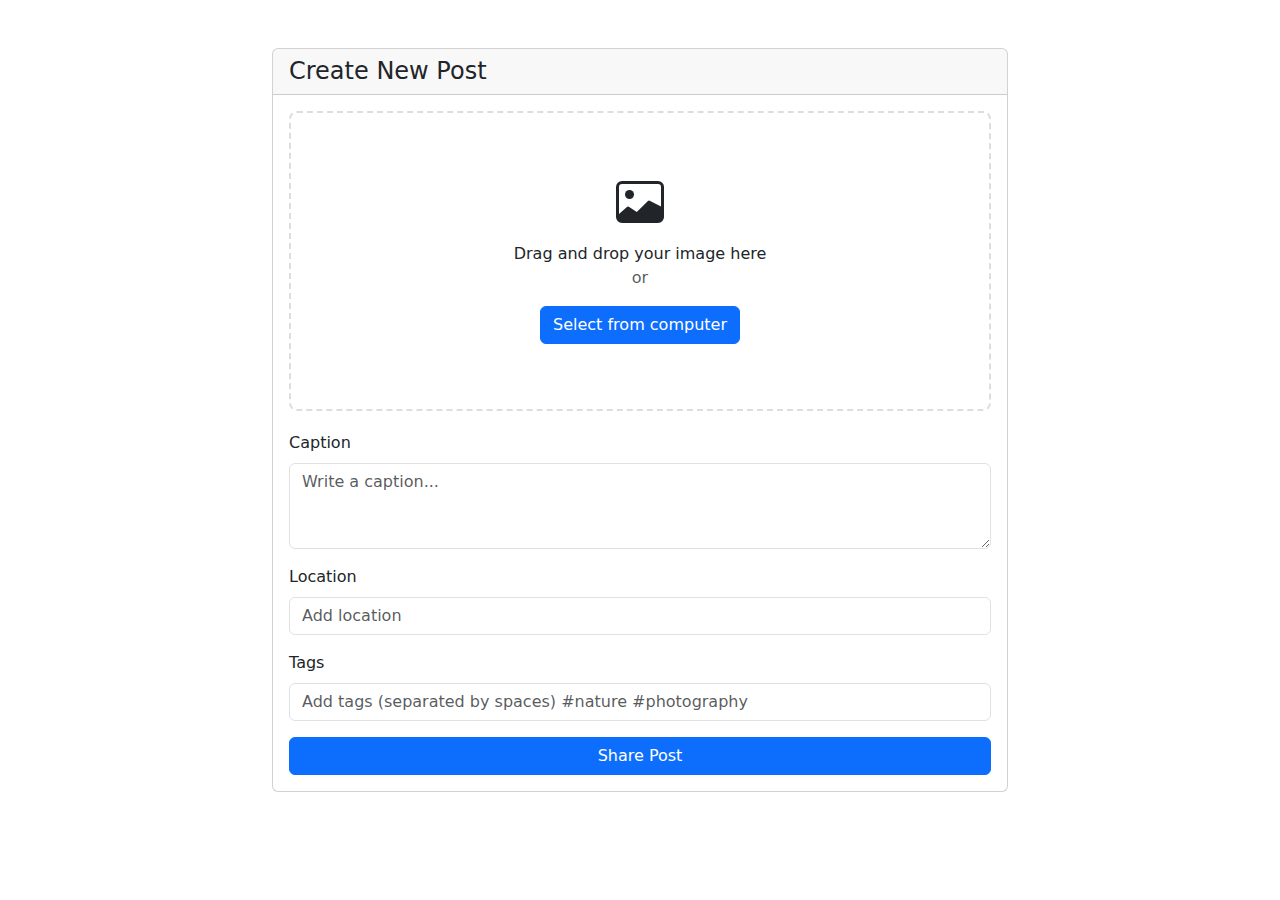
==== Post/Post.html @ 635711fa "Create Post.html" ====
<!DOCTYPE html>
<html lang="en">
<head>
    <meta charset="UTF-8">
    <meta name="viewport" content="width=device-width, initial-scale=1.0">
    <title>Create Post</title>
    <link href="https://cdnjs.cloudflare.com/ajax/libs/bootstrap/5.3.2/css/bootstrap.min.css" rel="stylesheet">
    <style>
        .image-preview {
            max-width: 100%;
            max-height: 300px;
            object-fit: contain;
        }
        
        .preview-container {
            min-height: 300px;
            border: 2px dashed #ddd;
            border-radius: 8px;
            display: flex;
            align-items: center;
            justify-content: center;
            margin-bottom: 20px;
        }

        .preview-container.dragover {
            border-color: #0d6efd;
            background-color: rgba(13, 110, 253, 0.1);
        }

        #imagePreview {
            display: none;
        }
    </style>
</head>
<body>
    <div class="container my-5">
        <div class="row justify-content-center">
            <div class="col-md-8">
                <div class="card">
                    <div class="card-header">
                        <h4 class="mb-0">Create New Post</h4>
                    </div>
                    <div class="card-body">
                        <form id="postForm" enctype="multipart/form-data">
                            <!-- Image Upload -->
                            <div class="mb-3">
                                <div class="preview-container" id="dropZone">
                                    <img id="imagePreview" class="image-preview">
                                    <div id="uploadPrompt" class="text-center">
                                        <svg xmlns="http://www.w3.org/2000/svg" width="48" height="48" fill="currentColor" class="bi bi-image mb-3" viewBox="0 0 16 16">
                                            <path d="M6.002 5.5a1.5 1.5 0 1 1-3 0 1.5 1.5 0 0 1 3 0z"/>
                                            <path d="M2.002 1a2 2 0 0 0-2 2v10a2 2 0 0 0 2 2h12a2 2 0 0 0 2-2V3a2 2 0 0 0-2-2h-12zm12 1a1 1 0 0 1 1 1v6.5l-3.777-1.947a.5.5 0 0 0-.577.093l-3.71 3.71-2.66-1.772a.5.5 0 0 0-.63.062L1.002 12V3a1 1 0 0 1 1-1h12z"/>
                                        </svg>
                                        <p class="mb-0">Drag and drop your image here</p>
                                        <p class="text-muted">or</p>
                                        <button type="button" class="btn btn-primary" onclick="document.getElementById('imageInput').click()">
                                            Select from computer
                                        </button>
                                    </div>
                                </div>
                                <input type="file" id="imageInput" class="d-none" accept="image/*">
                            </div>

                            <!-- Caption -->
                            <div class="mb-3">
                                <label for="caption" class="form-label">Caption</label>
                                <textarea class="form-control" id="caption" rows="3" placeholder="Write a caption..."></textarea>
                            </div>

                            <!-- Location -->
                            <div class="mb-3">
                                <label for="location" class="form-label">Location</label>
                                <input type="text" class="form-control" id="location" placeholder="Add location">
                            </div>

                            <!-- Tags -->
                            <div class="mb-3">
                                <label for="tags" class="form-label">Tags</label>
                                <input type="text" class="form-control" id="tags" placeholder="Add tags (separated by spaces) #nature #photography">
                            </div>

                            <!-- Submit Button -->
                            <button type="submit" class="btn btn-primary w-100">Share Post</button>
                        </form>
                    </div>
                </div>
            </div>
        </div>
    </div>

    <script>
        document.addEventListener('DOMContentLoaded', function() {
            const dropZone = document.getElementById('dropZone');
            const imageInput = document.getElementById('imageInput');
            const imagePreview = document.getElementById('imagePreview');
            const uploadPrompt = document.getElementById('uploadPrompt');
            const postForm = document.getElementById('postForm');

            // Handle drag and drop
            dropZone.addEventListener('dragover', (e) => {
                e.preventDefault();
                dropZone.classList.add('dragover');
            });

            dropZone.addEventListener('dragleave', () => {
                dropZone.classList.remove('dragover');
            });

            dropZone.addEventListener('drop', (e) => {
                e.preventDefault();
                dropZone.classList.remove('dragover');
                const file = e.dataTransfer.files[0];
                if (file && file.type.startsWith('image/')) {
                    handleImageUpload(file);
                }
            });

            // Handle file input change
            imageInput.addEventListener('change', (e) => {
                const file = e.target.files[0];
                if (file) {
                    handleImageUpload(file);
                }
            });

            // Preview image
            function handleImageUpload(file) {
                const reader = new FileReader();
                reader.onload = (e) => {
                    imagePreview.src = e.target.result;
                    imagePreview.style.display = 'block';
                    uploadPrompt.style.display = 'none';
                };
                reader.readAsDataURL(file);
            }

            // Handle form submission
            postForm.addEventListener('submit', async (e) => {
                e.preventDefault();
                
                const formData = new FormData();
                formData.append('image', imageInput.files[0]);
                formData.append('caption', document.getElementById('caption').value);
                formData.append('location', document.getElementById('location').value);
                formData.append('tags', document.getElementById('tags').value);

                try {
                    // Replace with your actual API endpoint
                    const response = await fetch('/api/posts', {
                        method: 'POST',
                        body: formData
                    });

                    if (response.ok) {
                        alert('Post created successfully!');
                        postForm.reset();
                        imagePreview.style.display = 'none';
                        uploadPrompt.style.display = 'block';
                    } else {
                        throw new Error('Failed to create post');
                    }
                } catch (error) {
                    alert('Error creating post: ' + error.message);
                }
            });
        });
    </script>
</body>
</html>
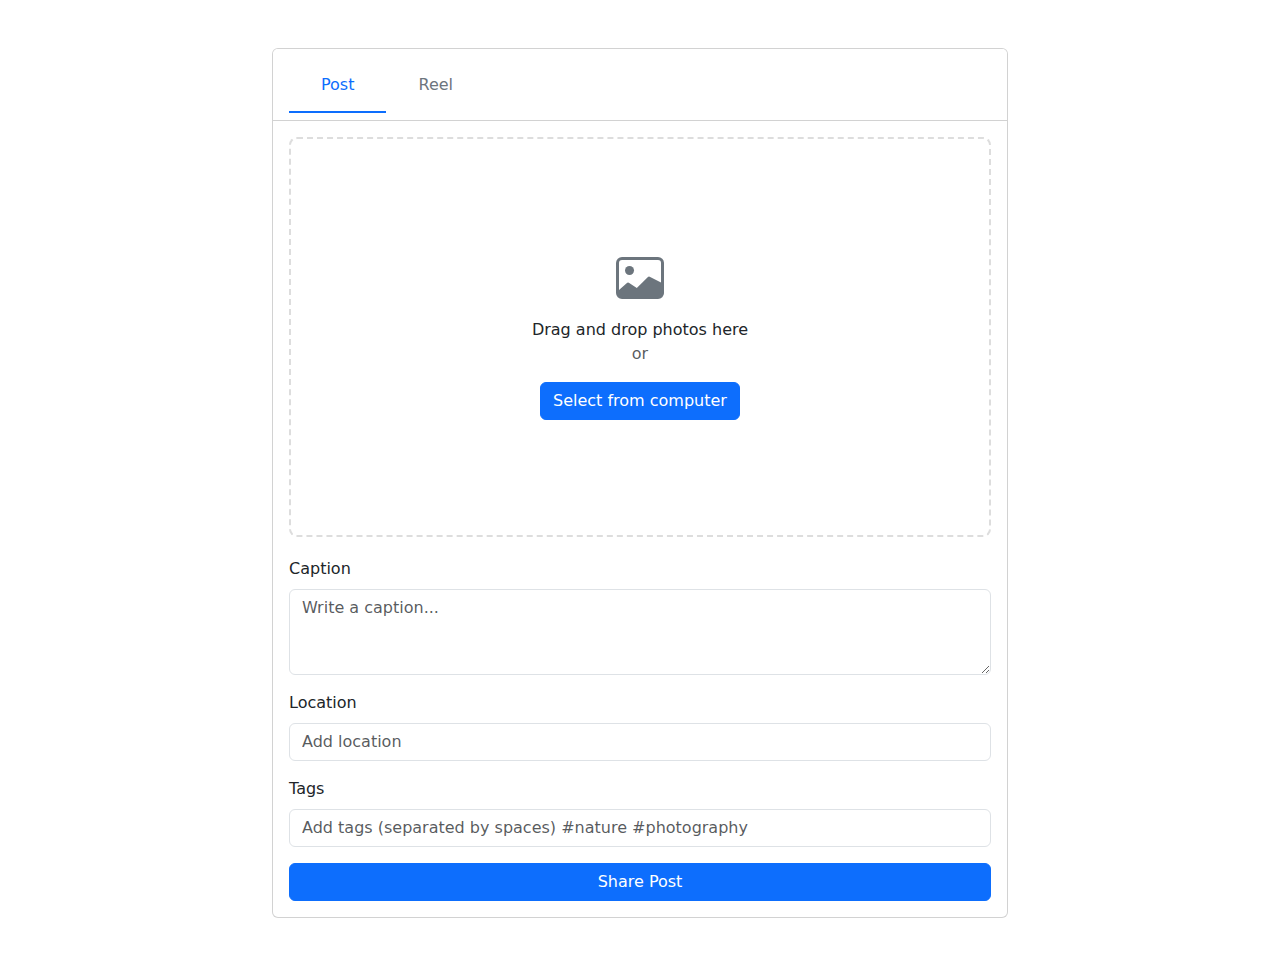
==== commit c8910fb3: "Update Post.html" ====
--- a/Post/Post.html
+++ b/Post/Post.html
@@ -3,23 +3,19 @@
 <head>
     <meta charset="UTF-8">
     <meta name="viewport" content="width=device-width, initial-scale=1.0">
-    <title>Create Post</title>
+    <title>Create Post or Reel</title>
     <link href="https://cdnjs.cloudflare.com/ajax/libs/bootstrap/5.3.2/css/bootstrap.min.css" rel="stylesheet">
     <style>
-        .image-preview {
-            max-width: 100%;
-            max-height: 300px;
-            object-fit: contain;
-        }
-        
         .preview-container {
-            min-height: 300px;
+            min-height: 400px;
             border: 2px dashed #ddd;
             border-radius: 8px;
             display: flex;
             align-items: center;
             justify-content: center;
             margin-bottom: 20px;
+            position: relative;
+            overflow: hidden;
         }
 
         .preview-container.dragover {
@@ -27,8 +23,50 @@
             background-color: rgba(13, 110, 253, 0.1);
         }
 
-        #imagePreview {
+        .media-preview {
+            max-width: 100%;
+            max-height: 400px;
+            object-fit: contain;
             display: none;
+        }
+
+        .upload-icon {
+            color: #6c757d;
+        }
+
+        .nav-tabs .nav-link {
+            font-weight: 500;
+            color: #6c757d;
+            border: none;
+            padding: 1rem 2rem;
+            position: relative;
+        }
+
+        .nav-tabs .nav-link.active {
+            color: #0d6efd;
+            background: none;
+            border: none;
+        }
+
+        .nav-tabs .nav-link.active::after {
+            content: '';
+            position: absolute;
+            bottom: 0;
+            left: 0;
+            width: 100%;
+            height: 2px;
+            background-color: #0d6efd;
+        }
+
+        .duration-warning {
+            display: none;
+            color: #dc3545;
+            margin-top: 10px;
+        }
+
+        #videoPreview {
+            max-width: 100%;
+            max-height: 400px;
         }
     </style>
 </head>
@@ -37,112 +75,225 @@
         <div class="row justify-content-center">
             <div class="col-md-8">
                 <div class="card">
-                    <div class="card-header">
-                        <h4 class="mb-0">Create New Post</h4>
+                    <div class="card-header bg-white">
+                        <ul class="nav nav-tabs border-0" role="tablist">
+                            <li class="nav-item" role="presentation">
+                                <button class="nav-link active" id="post-tab" data-bs-toggle="tab" data-bs-target="#post" type="button" role="tab">
+                                    Post
+                                </button>
+                            </li>
+                            <li class="nav-item" role="presentation">
+                                <button class="nav-link" id="reel-tab" data-bs-toggle="tab" data-bs-target="#reel" type="button" role="tab">
+                                    Reel
+                                </button>
+                            </li>
+                        </ul>
                     </div>
                     <div class="card-body">
-                        <form id="postForm" enctype="multipart/form-data">
-                            <!-- Image Upload -->
-                            <div class="mb-3">
-                                <div class="preview-container" id="dropZone">
-                                    <img id="imagePreview" class="image-preview">
-                                    <div id="uploadPrompt" class="text-center">
-                                        <svg xmlns="http://www.w3.org/2000/svg" width="48" height="48" fill="currentColor" class="bi bi-image mb-3" viewBox="0 0 16 16">
-                                            <path d="M6.002 5.5a1.5 1.5 0 1 1-3 0 1.5 1.5 0 0 1 3 0z"/>
-                                            <path d="M2.002 1a2 2 0 0 0-2 2v10a2 2 0 0 0 2 2h12a2 2 0 0 0 2-2V3a2 2 0 0 0-2-2h-12zm12 1a1 1 0 0 1 1 1v6.5l-3.777-1.947a.5.5 0 0 0-.577.093l-3.71 3.71-2.66-1.772a.5.5 0 0 0-.63.062L1.002 12V3a1 1 0 0 1 1-1h12z"/>
-                                        </svg>
-                                        <p class="mb-0">Drag and drop your image here</p>
-                                        <p class="text-muted">or</p>
-                                        <button type="button" class="btn btn-primary" onclick="document.getElementById('imageInput').click()">
-                                            Select from computer
-                                        </button>
-                                    </div>
-                                </div>
-                                <input type="file" id="imageInput" class="d-none" accept="image/*">
+                        <div class="tab-content">
+                            <!-- Post Upload Tab -->
+                            <div class="tab-pane fade show active" id="post" role="tabpanel">
+                                <form id="postForm" enctype="multipart/form-data">
+                                    <div class="preview-container" id="imageDropZone">
+                                        <img id="imagePreview" class="media-preview">
+                                        <div id="imageUploadPrompt" class="text-center">
+                                            <svg xmlns="http://www.w3.org/2000/svg" width="48" height="48" fill="currentColor" class="bi bi-image mb-3 upload-icon" viewBox="0 0 16 16">
+                                                <path d="M6.002 5.5a1.5 1.5 0 1 1-3 0 1.5 1.5 0 0 1 3 0z"/>
+                                                <path d="M2.002 1a2 2 0 0 0-2 2v10a2 2 0 0 0 2 2h12a2 2 0 0 0 2-2V3a2 2 0 0 0-2-2h-12zm12 1a1 1 0 0 1 1 1v6.5l-3.777-1.947a.5.5 0 0 0-.577.093l-3.71 3.71-2.66-1.772a.5.5 0 0 0-.63.062L1.002 12V3a1 1 0 0 1 1-1h12z"/>
+                                            </svg>
+                                            <p class="mb-0">Drag and drop photos here</p>
+                                            <p class="text-muted">or</p>
+                                            <button type="button" class="btn btn-primary" onclick="document.getElementById('imageInput').click()">
+                                                Select from computer
+                                            </button>
+                                        </div>
+                                    </div>
+                                    <input type="file" id="imageInput" class="d-none" accept="image/*" multiple>
+                                    
+                                    <div class="mb-3">
+                                        <label for="postCaption" class="form-label">Caption</label>
+                                        <textarea class="form-control" id="postCaption" rows="3" placeholder="Write a caption..."></textarea>
+                                    </div>
+
+                                    <div class="mb-3">
+                                        <label for="postLocation" class="form-label">Location</label>
+                                        <input type="text" class="form-control" id="postLocation" placeholder="Add location">
+                                    </div>
+
+                                    <div class="mb-3">
+                                        <label for="postTags" class="form-label">Tags</label>
+                                        <input type="text" class="form-control" id="postTags" placeholder="Add tags (separated by spaces) #nature #photography">
+                                    </div>
+
+                                    <button type="submit" class="btn btn-primary w-100">Share Post</button>
+                                </form>
                             </div>
 
-                            <!-- Caption -->
-                            <div class="mb-3">
-                                <label for="caption" class="form-label">Caption</label>
-                                <textarea class="form-control" id="caption" rows="3" placeholder="Write a caption..."></textarea>
+                            <!-- Reel Upload Tab -->
+                            <div class="tab-pane fade" id="reel" role="tabpanel">
+                                <form id="reelForm" enctype="multipart/form-data">
+                                    <div class="preview-container" id="videoDropZone">
+                                        <video id="videoPreview" class="media-preview" controls></video>
+                                        <div id="videoUploadPrompt" class="text-center">
+                                            <svg xmlns="http://www.w3.org/2000/svg" width="48" height="48" fill="currentColor" class="bi bi-camera-reels mb-3 upload-icon" viewBox="0 0 16 16">
+                                                <path d="M6 3a3 3 0 1 1-6 0 3 3 0 0 1 6 0zM1 3a2 2 0 1 0 4 0 2 2 0 0 0-4 0z"/>
+                                                <path d="M9 6h.5a2 2 0 0 1 1.983 1.738l3.11-1.382A1 1 0 0 1 16 7.269v7.462a1 1 0 0 1-1.406.913l-3.111-1.382A2 2 0 0 1 9.5 16H2a2 2 0 0 1-2-2V8a2 2 0 0 1 2-2h7zm6 8.73V7.27l-3.5 1.555v4.35l3.5 1.556zM1 8v6a1 1 0 0 0 1 1h7.5a1 1 0 0 0 1-1V8a1 1 0 0 0-1-1H2a1 1 0 0 0-1 1z"/>
+                                                <path d="M9 6a3 3 0 1 0 0-6 3 3 0 0 0 0 6zM7 3a2 2 0 1 1 4 0 2 2 0 0 1-4 0z"/>
+                                            </svg>
+                                            <p class="mb-0">Drag and drop video here</p>
+                                            <p class="text-muted">or</p>
+                                            <button type="button" class="btn btn-primary" onclick="document.getElementById('videoInput').click()">
+                                                Select from computer
+                                            </button>
+                                            <p class="text-muted mt-2">Maximum duration: 60 seconds</p>
+                                        </div>
+                                    </div>
+                                    <div class="duration-warning" id="durationWarning">
+                                        Video duration exceeds 60 seconds. Please choose a shorter video.
+                                    </div>
+                                    <input type="file" id="videoInput" class="d-none" accept="video/*">
+
+                                    <div class="mb-3">
+                                        <label for="reelCaption" class="form-label">Caption</label>
+                                        <textarea class="form-control" id="reelCaption" rows="3" placeholder="Write a caption..."></textarea>
+                                    </div>
+
+                                    <div class="mb-3">
+                                        <label class="form-label d-block">Audio Options</label>
+                                        <div class="form-check form-check-inline">
+                                            <input class="form-check-input" type="radio" name="audioOption" id="originalAudio" value="original" checked>
+                                            <label class="form-check-label" for="originalAudio">Original Audio</label>
+                                        </div>
+                                        <div class="form-check form-check-inline">
+                                            <input class="form-check-input" type="radio" name="audioOption" id="addMusic" value="music">
+                                            <label class="form-check-label" for="addMusic">Add Music</label>
+                                        </div>
+                                    </div>
+
+                                    <div class="mb-3">
+                                        <label for="reelTags" class="form-label">Tags</label>
+                                        <input type="text" class="form-control" id="reelTags" placeholder="Add tags (separated by spaces) #reels #trending">
+                                    </div>
+
+                                    <button type="submit" class="btn btn-primary w-100">Share Reel</button>
+                                </form>
                             </div>
-
-                            <!-- Location -->
-                            <div class="mb-3">
-                                <label for="location" class="form-label">Location</label>
-                                <input type="text" class="form-control" id="location" placeholder="Add location">
-                            </div>
-
-                            <!-- Tags -->
-                            <div class="mb-3">
-                                <label for="tags" class="form-label">Tags</label>
-                                <input type="text" class="form-control" id="tags" placeholder="Add tags (separated by spaces) #nature #photography">
-                            </div>
-
-                            <!-- Submit Button -->
-                            <button type="submit" class="btn btn-primary w-100">Share Post</button>
-                        </form>
+                        </div>
                     </div>
                 </div>
             </div>
         </div>
     </div>
 
+    <script src="https://cdnjs.cloudflare.com/ajax/libs/bootstrap/5.3.2/js/bootstrap.bundle.min.js"></script>
     <script>
         document.addEventListener('DOMContentLoaded', function() {
-            const dropZone = document.getElementById('dropZone');
+            // Image upload handling
+            const imageDropZone = document.getElementById('imageDropZone');
             const imageInput = document.getElementById('imageInput');
             const imagePreview = document.getElementById('imagePreview');
-            const uploadPrompt = document.getElementById('uploadPrompt');
+            const imageUploadPrompt = document.getElementById('imageUploadPrompt');
             const postForm = document.getElementById('postForm');
 
-            // Handle drag and drop
-            dropZone.addEventListener('dragover', (e) => {
-                e.preventDefault();
-                dropZone.classList.add('dragover');
-            });
-
-            dropZone.addEventListener('dragleave', () => {
-                dropZone.classList.remove('dragover');
-            });
-
-            dropZone.addEventListener('drop', (e) => {
-                e.preventDefault();
-                dropZone.classList.remove('dragover');
-                const file = e.dataTransfer.files[0];
-                if (file && file.type.startsWith('image/')) {
-                    handleImageUpload(file);
+            // Video upload handling
+            const videoDropZone = document.getElementById('videoDropZone');
+            const videoInput = document.getElementById('videoInput');
+            const videoPreview = document.getElementById('videoPreview');
+            const videoUploadPrompt = document.getElementById('videoUploadPrompt');
+            const reelForm = document.getElementById('reelForm');
+            const durationWarning = document.getElementById('durationWarning');
+
+            // Handle drag and drop for images
+            setupDragAndDrop(imageDropZone, imageInput, handleImageUpload);
+
+            // Handle drag and drop for videos
+            setupDragAndDrop(videoDropZone, videoInput, handleVideoUpload);
+
+            // Handle file input change for images
+            imageInput.addEventListener('change', (e) => {
+                const files = e.target.files;
+                if (files.length > 0) {
+                    handleImageUpload(files[0]);
                 }
             });
 
-            // Handle file input change
-            imageInput.addEventListener('change', (e) => {
+            // Handle file input change for videos
+            videoInput.addEventListener('change', (e) => {
                 const file = e.target.files[0];
                 if (file) {
-                    handleImageUpload(file);
+                    handleVideoUpload(file);
                 }
             });
 
             // Preview image
             function handleImageUpload(file) {
+                if (!file.type.startsWith('image/')) {
+                    alert('Please upload an image file');
+                    return;
+                }
+
                 const reader = new FileReader();
                 reader.onload = (e) => {
                     imagePreview.src = e.target.result;
                     imagePreview.style.display = 'block';
-                    uploadPrompt.style.display = 'none';
+                    imageUploadPrompt.style.display = 'none';
                 };
                 reader.readAsDataURL(file);
             }
 
-            // Handle form submission
+            // Preview video
+            function handleVideoUpload(file) {
+                if (!file.type.startsWith('video/')) {
+                    alert('Please upload a video file');
+                    return;
+                }
+
+                const video = document.createElement('video');
+                video.preload = 'metadata';
+                video.onloadedmetadata = function() {
+                    URL.revokeObjectURL(video.src);
+                    if (video.duration > 60) {
+                        durationWarning.style.display = 'block';
+                        videoInput.value = '';
+                        return;
+                    }
+                    durationWarning.style.display = 'none';
+                    videoPreview.src = URL.createObjectURL(file);
+                    videoPreview.style.display = 'block';
+                    videoUploadPrompt.style.display = 'none';
+                };
+                video.src = URL.createObjectURL(file);
+            }
+
+            // Setup drag and drop functionality
+            function setupDragAndDrop(dropZone, input, handleFiles) {
+                dropZone.addEventListener('dragover', (e) => {
+                    e.preventDefault();
+                    dropZone.classList.add('dragover');
+                });
+
+                dropZone.addEventListener('dragleave', () => {
+                    dropZone.classList.remove('dragover');
+                });
+
+                dropZone.addEventListener('drop', (e) => {
+                    e.preventDefault();
+                    dropZone.classList.remove('dragover');
+                    const file = e.dataTransfer.files[0];
+                    if (file) {
+                        handleFiles(file);
+                    }
+                });
+            }
+
+            // Handle post form submission
             postForm.addEventListener('submit', async (e) => {
                 e.preventDefault();
-                
                 const formData = new FormData();
                 formData.append('image', imageInput.files[0]);
-                formData.append('caption', document.getElementById('caption').value);
-                formData.append('location', document.getElementById('location').value);
-                formData.append('tags', document.getElementById('tags').value);
+                formData.append('caption', document.getElementById('postCaption').value);
+                formData.append('location', document.getElementById('postLocation').value);
+                formData.append('tags', document.getElementById('postTags').value);
 
                 try {
                     // Replace with your actual API endpoint
@@ -154,16 +305,4 @@
                     if (response.ok) {
                         alert('Post created successfully!');
                         postForm.reset();
-                        imagePreview.style.display = 'none';
-                        uploadPrompt.style.display = 'block';
-                    } else {
-                        throw new Error('Failed to create post');
-                    }
-                } catch (error) {
-                    alert('Error creating post: ' + error.message);
-                }
-            });
-        });
-    </script>
-</body>
-</html>+                        imagePreview.style.display = 'none